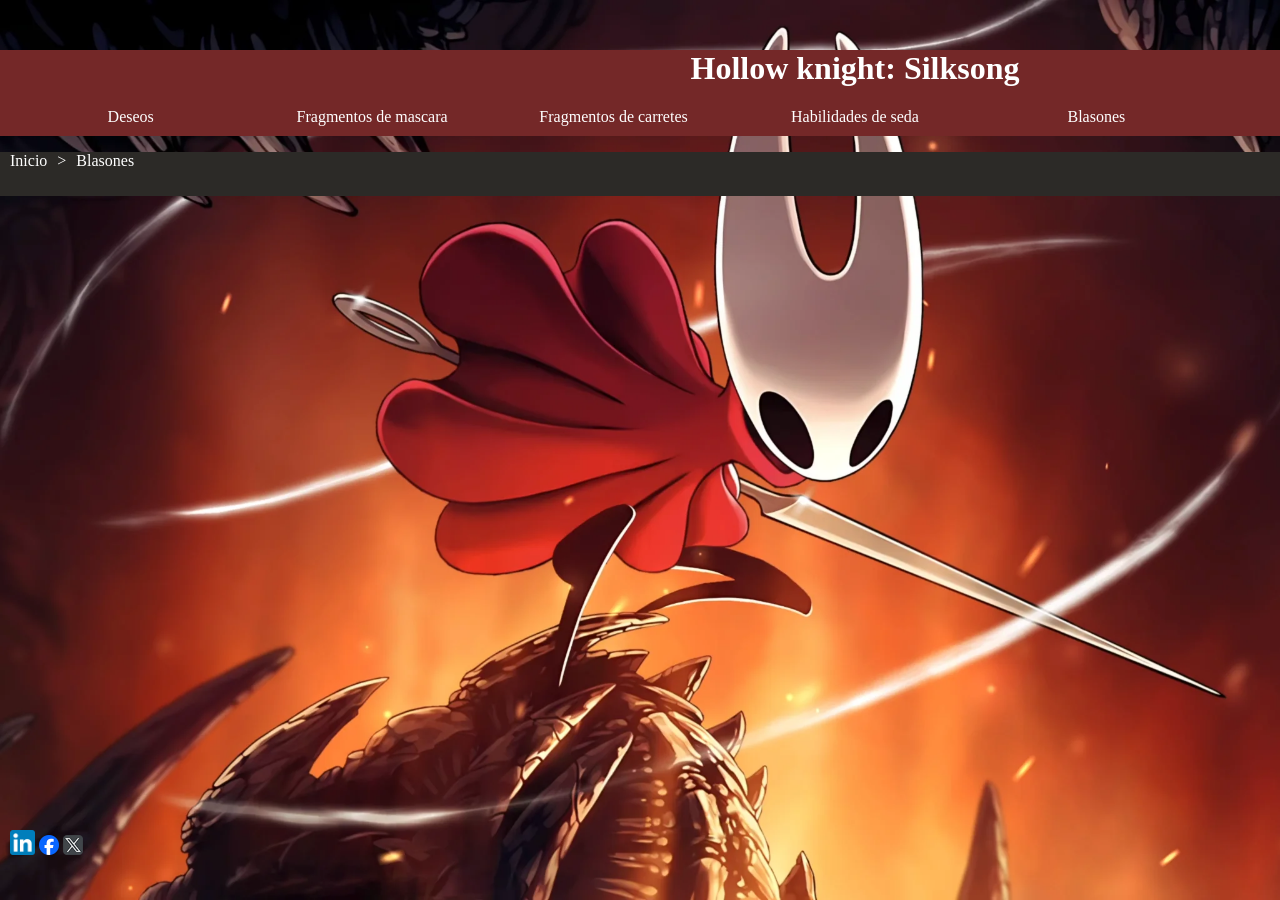
==== blasones.html @ 5a978b5f "Add files via upload" ====
<!DOCTYPE html>
<html lang="en">
<head>
    <meta charset="UTF-8">
    <meta name="viewport" content="width=device-width, initial-scale=1.0">
    <title>Blasones</title>
    <!-- Favicon package generated by Favicon.im Generator -->
    <link rel="icon" type="image/x-icon" href="favicon.ico">
    <link rel="icon" type="image/png" sizes="16x16" href="favicon-16x16.png">
    <link rel="icon" type="image/png" sizes="32x32" href="favicon-32x32.png">
    <link rel="apple-touch-icon" sizes="180x180" href="apple-touch-icon.png">
    <link rel="icon" type="image/png" sizes="192x192" href="android-chrome-192x192.png">
    <link rel="icon" type="image/png" sizes="512x512" href="android-chrome-512x512.png">
    <link rel="canonical" href="https://theguiri-os.github.io/blasones">
    <link rel="stylesheet" href="estiloindex.css">
</head>
<body>
    <div>
        <h1><a href="index.html">Hollow knight: Silksong</a></h1>
        <nav>
            <ol>
                <li><a href="deseos.html">Deseos</a></li><li><a href="">Fragmentos de mascara</a></li><li><a href="">Fragmentos de carretes</a></li><li><a href="">Habilidades de seda</a></li><li><a href="">Blasones</a></li><li><a href="">Personajes</a></li><li><a href="enlaces.html">paginas promocionadas</a></li>
            </ol>
        </nav>
    </div>
    <div>
        <ol>
            <li><a href="index.html">Inicio</a></li><li>></li><li>Blasones</li>
        </ol>
        <table>

        </table>
    </div>
    <footer>
        <a href="https://www.linkedin.com/sharing/share-offsite/?url=https://theguiri-os.github.io"><img
                src="imagenes\linkedIn.png" alt="In" width="25"></a>
        <a
            href="https://www.facebook.com/dialog/share?display=popup&app_id=94039431626&href=https://theguiri-os.github.io"><img
                src="imagenes/facebook.png" alt="Comparte en facebook" title="Comparte este contenido en Facebok"
                width="20"></a>
        <a href="https://x.com/intent/post?url=https://theguiri-os.github.io"><img src="imagenes/twitter.png"
                alt="Comparte en X" title="Comparte este contenido en X" width="20"> </a>
    </footer>
</body>
</html>
---- estiloindex.css ----
div:nth-child(2)>ol {
    padding: 0;
}

div:nth-child(2)>ol>li {
    display: inline-block;
    text-align: center;
    color: white;
    margin: 0px;
    padding-right: 10px;
    padding-bottom: 10px;
}

nav>ol {
    padding: 0;
}

nav>ol>li {
    display: inline-block;
    text-align: center;
    color: white;
    margin: 0px;
    width: calc(100%/7);
    padding-bottom: 10px;
}

body {
    width: 1700px;
    margin: auto;
    margin-top: 50px;
    background-image: url("imagenes/fondo.webp");
    background-size: cover;
    background-position: center;
    background-repeat: no-repeat;
    background-attachment: fixed;
}

div:nth-child(1) {
    background-color: #742828;
    color: white;
    padding-left: 10px;
}

div:nth-child(2) {
    background-color: #2c2a27;
    color: white;
    padding-left: 10px;
}

a {
    color: white;
    text-decoration: none;
}

p {
    color: white;
}

h1 {
    text-align: center;
}

footer {
    height: 30px;
    position: absolute;
    bottom: 40px;
    text-align: right;
    padding-left: 10px;
}
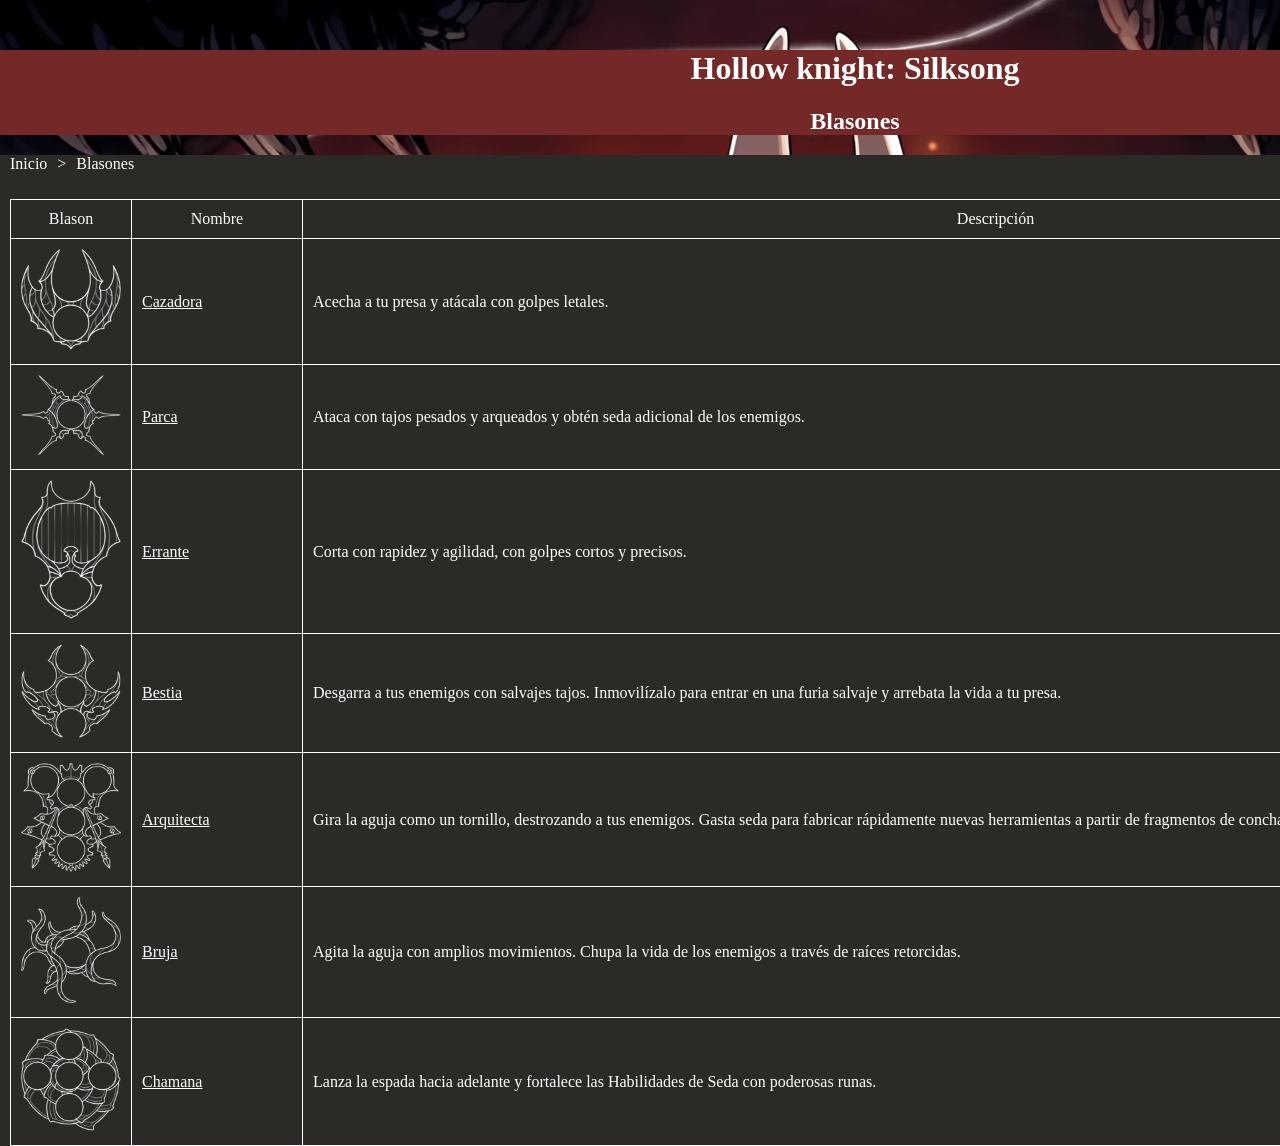
==== commit 59337561: "Add files via upload" ====
--- a/blasones.html
+++ b/blasones.html
@@ -17,21 +17,60 @@
 <body>
     <div>
         <h1><a href="index.html">Hollow knight: Silksong</a></h1>
-        <nav>
-            <ol>
-                <li><a href="deseos.html">Deseos</a></li><li><a href="">Fragmentos de mascara</a></li><li><a href="">Fragmentos de carretes</a></li><li><a href="">Habilidades de seda</a></li><li><a href="">Blasones</a></li><li><a href="">Personajes</a></li><li><a href="enlaces.html">paginas promocionadas</a></li>
-            </ol>
-        </nav>
+        <h2>Blasones</h2>
     </div>
     <div>
         <ol>
             <li><a href="index.html">Inicio</a></li><li>></li><li>Blasones</li>
         </ol>
         <table>
-
+            <thead>
+                <tr>
+                    <td>Blason</td>
+                    <td>Nombre</td>
+                    <td>Descripción</td>
+                </tr>
+            </thead>
+            <tbody>
+                <tr>
+                    <td><img src="imagenes/cazadora.png" alt="blason de la cazadora"></td>
+                    <td><a href="">Cazadora</a></td>
+                    <td>Acecha a tu presa y atácala con golpes letales.</td>
+                </tr>
+                <tr>
+                    <td><img src="imagenes/parca.png" alt="blason de la parca"></td>
+                    <td><a href="">Parca</a></td>
+                    <td>Ataca con tajos pesados ​​y arqueados y obtén seda adicional de los enemigos.</td>
+                </tr>
+                <tr>
+                    <td><img src="imagenes/errante.png" alt="blason del errante"></td>
+                    <td><a href="">Errante</a></td>
+                    <td>Corta con rapidez y agilidad, con golpes cortos y precisos.</td>
+                </tr>
+                <tr>
+                    <td><img src="imagenes/bestia.png" alt="blason de la bestia"></td>
+                    <td><a href="">Bestia</a></td>
+                    <td>Desgarra a tus enemigos con salvajes tajos. Inmovilízalo para entrar en una furia salvaje y arrebata la vida a tu presa.</td>
+                </tr>
+                <tr>
+                    <td><img src="imagenes/arquitecta.png" alt="blason de la arquitecta"></td>
+                    <td><a href="">Arquitecta</a></td>
+                    <td>Gira la aguja como un tornillo, destrozando a tus enemigos. Gasta seda para fabricar rápidamente nuevas herramientas a partir de fragmentos de conchas.</td>
+                </tr>
+                <tr>
+                    <td><img src="imagenes/bruja.png" alt="blason de la bruja"></td>
+                    <td><a href="">Bruja</a></td>
+                    <td>Agita la aguja con amplios movimientos. Chupa la vida de los enemigos a través de raíces retorcidas.</td>
+                </tr>
+                <tr>
+                    <td><img src="imagenes/chamana.png" alt="blason de la chamana"></td>
+                    <td><a href="">Chamana</a></td>
+                    <td>Lanza la espada hacia adelante y fortalece las Habilidades de Seda con poderosas runas.</td>
+                </tr>
+            </tbody>
         </table>
     </div>
-    <footer>
+    <!-- <footer>
         <a href="https://www.linkedin.com/sharing/share-offsite/?url=https://theguiri-os.github.io"><img
                 src="imagenes\linkedIn.png" alt="In" width="25"></a>
         <a
@@ -40,6 +79,6 @@
                 width="20"></a>
         <a href="https://x.com/intent/post?url=https://theguiri-os.github.io"><img src="imagenes/twitter.png"
                 alt="Comparte en X" title="Comparte este contenido en X" width="20"> </a>
-    </footer>
+    </footer> -->
 </body>
 </html>
--- a/estiloindex.css
+++ b/estiloindex.css
@@ -20,7 +20,7 @@
     text-align: center;
     color: white;
     margin: 0px;
-    width: calc(100%/7);
+    width: calc(100%/8);
     padding-bottom: 10px;
 }
 
@@ -47,17 +47,55 @@
     padding-left: 10px;
 }
 
-a {
+li>a,
+h1>a {
     color: white;
     text-decoration: none;
+}
+
+td>a {
+    color: white;
 }
 
 p {
     color: white;
 }
 
-h1 {
+h1,
+h2 {
     text-align: center;
+}
+
+table,
+tr,
+td {
+    border: 1px solid white;
+    border-collapse: collapse;
+    padding: 10px;
+}
+
+/* table {
+    width: 100%;
+} */
+
+tr>td:nth-child(1) {
+    width: 100px;
+}
+
+tr>td:nth-child(2) {
+    width: 150px;
+}
+
+tr>td:nth-child(3) {
+    width: 1365px;
+}
+
+thead {
+    text-align: center;
+}
+
+td>img {
+    width: 100px;
 }
 
 footer {
